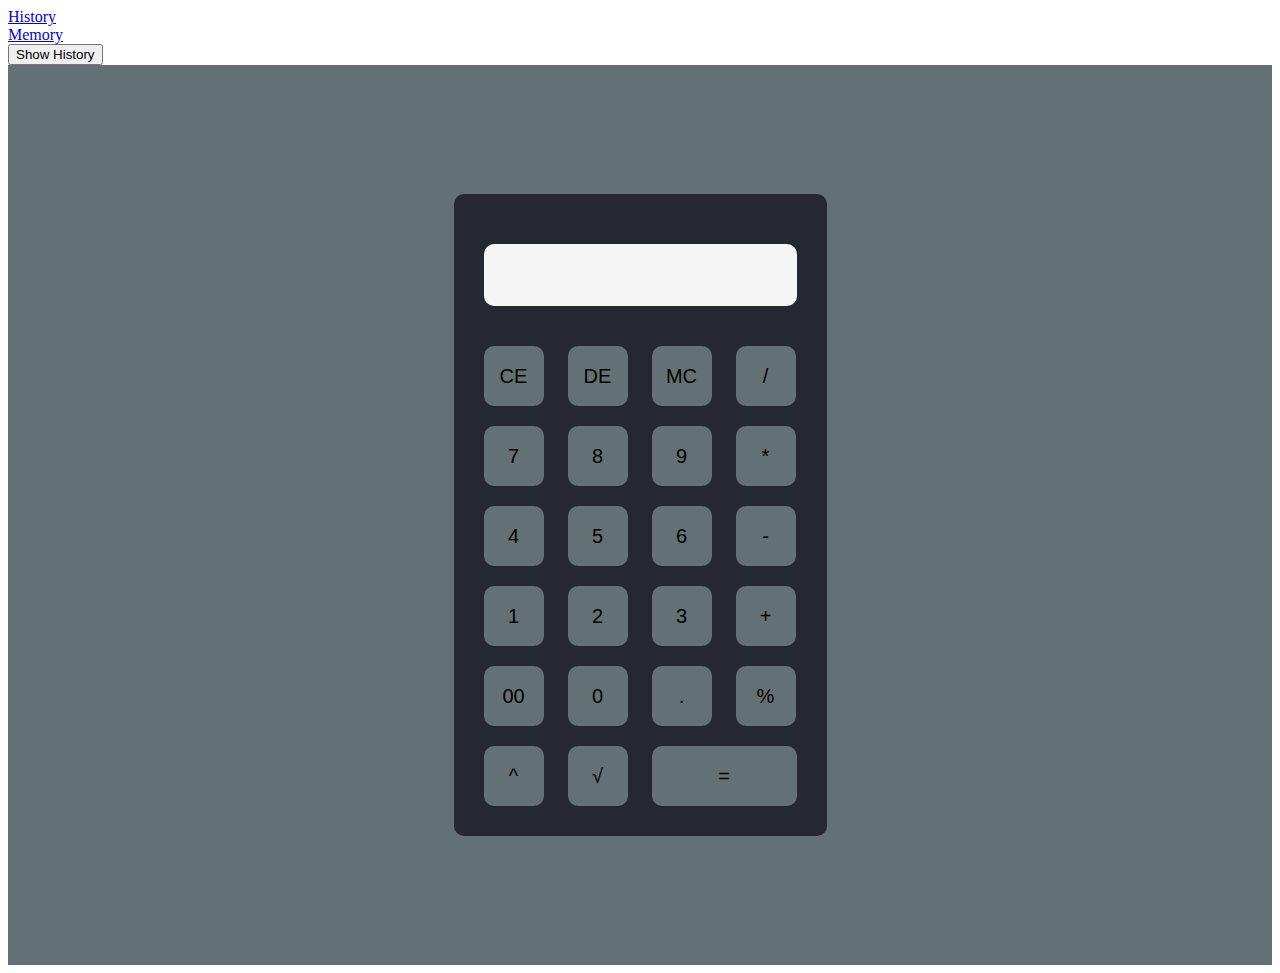
==== index.html @ 36dae5d5 "Deleted memory pages and created a toggle button on the calculator page to display the stored values" ====
<!DOCTYPE html>
<html lang="en">
  <head>
    <meta charset="UTF-8" />
    <meta name="viewport" content="width=device-width, initial-scale=1.0" />
    <title>Calculator</title>
    <link rel="stylesheet" href="calc.css" />
  </head>
  <body>
    <div class="linkpage"><a href="index.html">History</a></div>
    <div class="linkpage"><a href="memory.html">Memory</a></div>
    <button id="toggleMem" onclick="displayMem()">Show History</button>
    <div id="memDisplay"></div>

    <div class="container">
      <div class="calculator">
        <form>
          <div class="display">
            <input type="text" name="display" />
          </div>

          <div>
            <input type="button" value="CE" onclick="display.value = '' " />
            <input
              type="button"
              value="DE"
              onclick="display.value = display.value.toString().slice(0,-1)"
            />
            <input type="button" value="MC" onclick="removeMem()" />
            <input type="button" value="/" onclick="display.value += '/' " />
          </div>
          <div>
            <input type="button" value="7" onclick="display.value += '7' " />
            <input type="button" value="8" onclick="display.value += '8' " />
            <input type="button" value="9" onclick="display.value += '9' " />
            <input type="button" value="*" onclick="display.value += '*' " />
          </div>
          <div>
            <input type="button" value="4" onclick="display.value += '4' " />
            <input type="button" value="5" onclick="display.value += '5' " />
            <input type="button" value="6" onclick="display.value += '6' " />
            <input type="button" value="-" onclick="display.value += '-' " />
          </div>
          <div>
            <input type="button" value="1" onclick="display.value += '1' " />
            <input type="button" value="2" onclick="display.value += '2' " />
            <input type="button" value="3" onclick="display.value += '3' " />
            <input type="button" value="+" onclick="display.value += '+' " />
          </div>
          <div>
            <input type="button" value="00" onclick="display.value += '00' " />
            <input type="button" value="0" onclick="display.value += '0' " />
            <input type="button" value="." onclick="display.value += '.' " />
            <input type="button" value="%" onclick="display.value += '' " />
          </div>
          <div>
            <input type="button" value="^" onclick="display.value += '**' " />
            <input
              type="button"
              value="√"
              onclick="display.value = Math.sqrt(display.value) "
            />
            <input
              type="button"
              value="="
              onclick="display.value = storeResult(eval(display.value))"
              class="equal"
            />
          </div>
        </form>
      </div>
    </div>

    <script src="calc.js"></script>
  </body>
</html>
---- calc.css ----
.container {
  width: 100%;
  height: 100vh;
  background-color: rgb(100, 113, 116);
  display: flex;
  align-items: center;
  justify-content: center;
}
.calculator {
  padding: 20px;
  background-color: rgb(38, 40, 48);
  border-radius: 10px;
}
.calculator form input {
  border: 0;
  outline: 0;
  width: 60px;
  height: 60px;
  border-radius: 10px;
  background-color: rgb(100, 113, 116);
  font-size: 20px;
  color: rgb(0, 0, 0);
  margin: 10px;
}
form .display {
  display: flex;
  justify-content: flex-end;
  margin: 20px 0;
}
form .display input {
  text-align: right;
  flex: 1;
  font-size: 45px;
  background-color: whitesmoke;
}
form input.equal {
  width: 145px;
}

#memDisplay {
  /* display:none; */
}
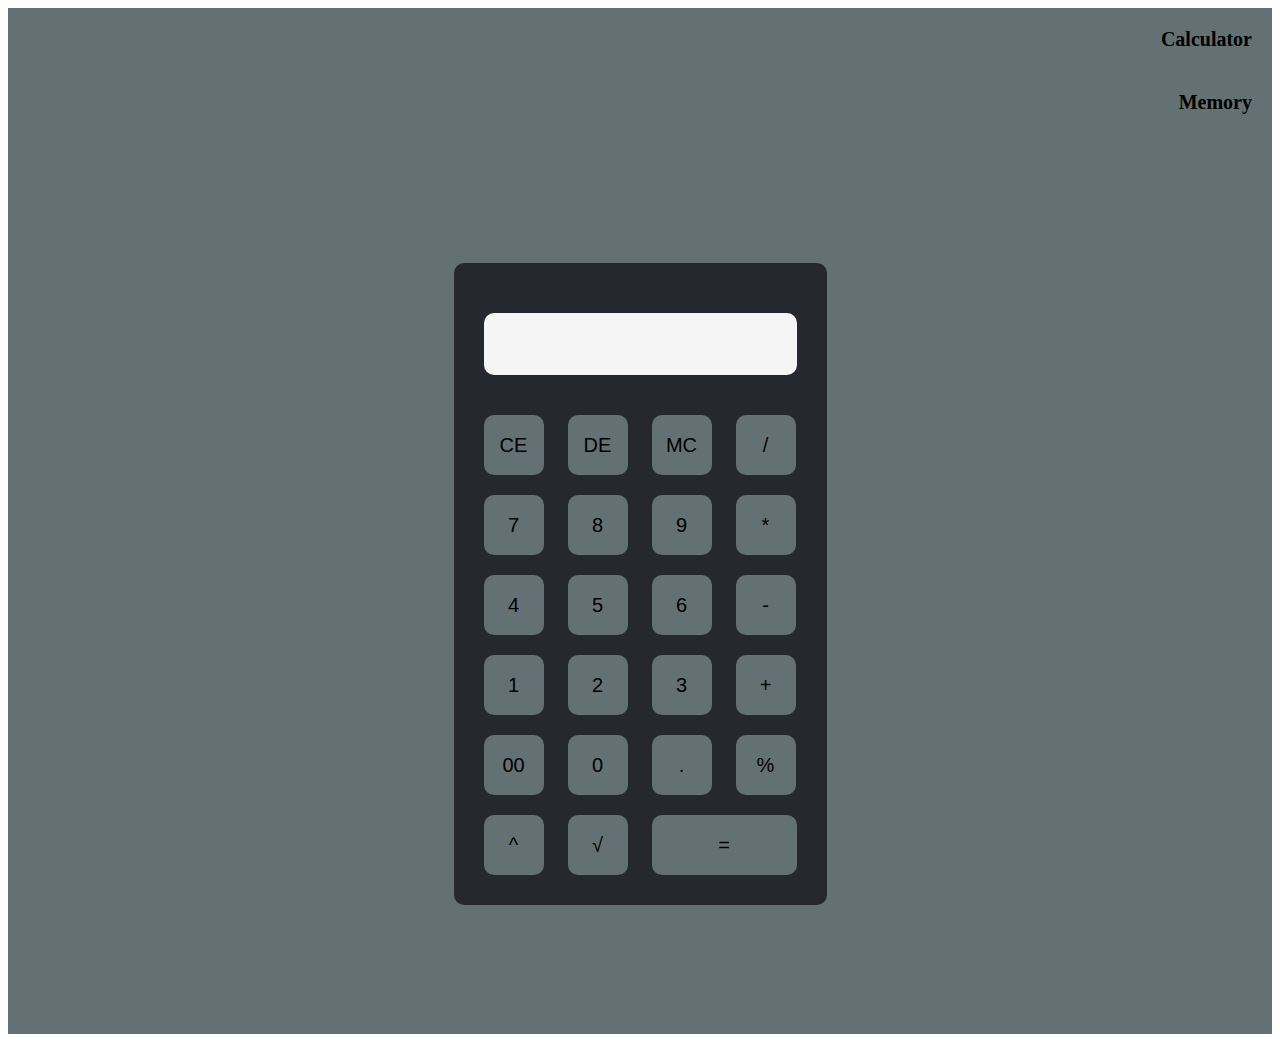
==== commit 3c916767: "formatted memory and calculator links better" ====
--- a/index.html
+++ b/index.html
@@ -1,76 +1,140 @@
 <!DOCTYPE html>
 <html lang="en">
-  <head>
-    <meta charset="UTF-8" />
-    <meta name="viewport" content="width=device-width, initial-scale=1.0" />
+<head>
+    <meta charset="UTF-8">
+    <meta name="viewport" content="width=device-width, initial-scale=1.0">
     <title>Calculator</title>
-    <link rel="stylesheet" href="calc.css" />
-  </head>
-  <body>
-    <div class="linkpage"><a href="index.html">History</a></div>
-    <div class="linkpage"><a href="memory.html">Memory</a></div>
-    <button id="toggleMem" onclick="displayMem()">Show History</button>
-    <div id="memDisplay"></div>
+    <link rel="stylesheet" href="calc.css">
 
-    <div class="container">
-      <div class="calculator">
+</head>
+    <body>
+        <div class="linkpage"><a href="index.html">Calculator</a></div>
+        <div class="linkpage"><a href="memory.html">Memory</a></div>
+<div class="container">
+    <div class="calculator">
         <form>
-          <div class="display">
-            <input type="text" name="display" />
-          </div>
+            <div class="display">
+                <input type="text" name="display">
+                    </div>
+                    
+                    <div>
+                        <input type="button" value="CE" onclick="display.value = '' ">
+                        <input type="button" value="DE" onclick="display.value = display.value.toString().slice(0,-1)">
+                        <input type="button" value="MC" onclick="removeMem()">
+                        <input type="button" value="/" onclick="display.value += '/' ">
+                    </div>
+                    <div>
+                        <input type="button" value="7" onclick="display.value += '7' ">
+                        <input type="button" value="8" onclick="display.value += '8' ">
+                        <input type="button" value="9" onclick="display.value += '9' ">
+                        <input type="button" value="*" onclick="display.value += '*' ">
+                    </div>
+                    <div>
+                        <input type="button" value="4" onclick="display.value += '4' ">
+                        <input type="button" value="5" onclick="display.value += '5' ">
+                        <input type="button" value="6" onclick="display.value += '6' ">
+                        <input type="button" value="-" onclick="display.value += '-' ">
+                    </div>
+                    <div>
+                        <input type="button" value="1" onclick="display.value += '1' ">
+                        <input type="button" value="2" onclick="display.value += '2' ">
+                        <input type="button" value="3" onclick="display.value += '3' ">
+                        <input type="button" value="+" onclick="display.value += '+' ">
+                    </div>
+                    <div>
+                        <input type="button" value="00" onclick="display.value += '00' ">
+                        <input type="button" value="0" onclick="display.value += '0' ">
+                        <input type="button" value="." onclick="display.value += '.' ">
+                        <input type="button" value="%" onclick="display.value += '' ">
+                    </div>
+                    <div>
+                        <input type="button" value="^" onclick="display.value += '**' ">
+                        <input type="button" value="√" onclick="display.value = Math.sqrt(display.value) ">
+                        <input type="button" value="=" onclick="display.value = eval(display.value)" 
+                        class="equal">
+                    </div>
+                </form>
+            </div>
+        </div>
+        
+        
+        
+        
+        
+        
+        
+        
+        
+        
+        
+        
+        
+        
+        
+        
+        
+        
+        
+        
+        
+        
+        
+        <!-- <table id="calculator">
+            <tr>
+                <td colspan="4">
+                    <input type="text" name="display">
+                </td>
+            </tr>
+            <tr>
+                <td><input type="button" value="%"></td>
+                <td><input type="button" value="C" onclick="clr()"></td>
+                <td><input type="button" value="CE" onclick="clrall()"></td>
+                <td><input type="button" value="⌫" onclick="back()"></td>
+            </tr>
+            <tr>
+                <td><input type="button" value="EX" onclick="display.value +='**' "></td>
+                <td><input type="button" value="√" onclick="display.value += '√' "></td>
+                <td><input type="button"  value="÷" onclick = "display.value += '/' "></td>
+                <td><input type="button"  value="x" onclick="display.value"></td>
+            </tr>
+            <tr>
+                <td><input type="button" value="7" onclick="display('7')"></td>
+                <td><input type="button" value="8" onclick="display('8')"></td>
+                <td><input type="button" value="9" onclick="display('9')"></td>
+                <td><input type="button"  value="/" onclick="display('/') ; operatordivide()"></td>
+            </tr>
+            <tr>
+                <td><input type="button" value="4" onclick="display('4')"></td>
+                <td><input type="button" value="5" onclick="display('5')"></td>
+                <td><input type="button" value="6" onclick="display('6')"></td>
+                <td><input type="button" id="+" value="+" onclick="display('+'); operatorplus()"></td>
+            </tr>
+            <tr>
+                <td><input type="button" value="1" onclick="display('1')"></td>
+                <td><input type="button" value="2" onclick="display('2')"></td>
+                <td><input type="button" value="3" onclick="display('3')"></td>
+                <td><input type="button" id="-" value="-" onclick="display('-'); operatorminus()"></td>
+            </tr>
+            <tr>
+                <td><input type="button" value="0" onclick="display('0')"></td>
+                <td><input type="button" value="." onclick="display('.')"></td>
+                <td><input type="button" value="=" onclick="display.value = eval(display.value)"></td>
+                
+            </tr>
 
-          <div>
-            <input type="button" value="CE" onclick="display.value = '' " />
-            <input
-              type="button"
-              value="DE"
-              onclick="display.value = display.value.toString().slice(0,-1)"
-            />
-            <input type="button" value="MC" onclick="removeMem()" />
-            <input type="button" value="/" onclick="display.value += '/' " />
-          </div>
-          <div>
-            <input type="button" value="7" onclick="display.value += '7' " />
-            <input type="button" value="8" onclick="display.value += '8' " />
-            <input type="button" value="9" onclick="display.value += '9' " />
-            <input type="button" value="*" onclick="display.value += '*' " />
-          </div>
-          <div>
-            <input type="button" value="4" onclick="display.value += '4' " />
-            <input type="button" value="5" onclick="display.value += '5' " />
-            <input type="button" value="6" onclick="display.value += '6' " />
-            <input type="button" value="-" onclick="display.value += '-' " />
-          </div>
-          <div>
-            <input type="button" value="1" onclick="display.value += '1' " />
-            <input type="button" value="2" onclick="display.value += '2' " />
-            <input type="button" value="3" onclick="display.value += '3' " />
-            <input type="button" value="+" onclick="display.value += '+' " />
-          </div>
-          <div>
-            <input type="button" value="00" onclick="display.value += '00' " />
-            <input type="button" value="0" onclick="display.value += '0' " />
-            <input type="button" value="." onclick="display.value += '.' " />
-            <input type="button" value="%" onclick="display.value += '' " />
-          </div>
-          <div>
-            <input type="button" value="^" onclick="display.value += '**' " />
-            <input
-              type="button"
-              value="√"
-              onclick="display.value = Math.sqrt(display.value) "
-            />
-            <input
-              type="button"
-              value="="
-              onclick="display.value = storeResult(eval(display.value))"
-              class="equal"
-            />
-          </div>
-        </form>
-      </div>
-    </div>
 
-    <script src="calc.js"></script>
-  </body>
-</html>
+
+
+
+
+
+
+
+        </table>
+    </form> -->
+
+
+
+        <script src="calc.js"></script>
+    </body>
+</html>--- a/calc.css
+++ b/calc.css
@@ -1,42 +1,61 @@
-.container {
-  width: 100%;
-  height: 100vh;
-  background-color: rgb(100, 113, 116);
-  display: flex;
-  align-items: center;
-  justify-content: center;
+.container{
+    width: 100%;
+    height: 100vh;
+    background-color: rgb(100, 113, 116);
+    display:flex;
+    align-items:center;
+    justify-content:center;
 }
-.calculator {
-  padding: 20px;
-  background-color: rgb(38, 40, 48);
-  border-radius: 10px;
+.calculator{
+    padding: 20px;
+    background-color:rgb(38, 40, 48);
+    border-radius: 10px;
 }
-.calculator form input {
-  border: 0;
-  outline: 0;
-  width: 60px;
-  height: 60px;
-  border-radius: 10px;
-  background-color: rgb(100, 113, 116);
-  font-size: 20px;
-  color: rgb(0, 0, 0);
-  margin: 10px;
+.calculator form input{
+    border: 0;
+    outline: 0;
+    width: 60px;
+    height: 60px;
+    border-radius: 10px;
+    background-color:rgb(100, 113, 116);
+    font-size:20px;
+    color:rgb(0, 0, 0);
+    margin:10px;
 }
-form .display {
-  display: flex;
-  justify-content: flex-end;
-  margin: 20px 0;
+form .display{
+    display:flex;
+    justify-content: flex-end;
+    margin:20px 0;
+
 }
-form .display input {
-  text-align: right;
-  flex: 1;
-  font-size: 45px;
-  background-color: whitesmoke;
+form .display input{
+    text-align: right;
+    flex: 1;
+    font-size: 45px;
+    background-color: whitesmoke;
 }
-form input.equal {
-  width: 145px;
+form input.equal{
+    width: 145px;
 }
-
-#memDisplay {
-  /* display:none; */
+.linkpage{
+    font-weight: bold;
+    padding: 20px;
+    background-color: rgb(100, 113, 116);
+    display:flex;
+    color: black;
+    font-size: 20px;
+    justify-content: flex-end;
+    align-content: flex-end;
 }
+a:link{
+    text-decoration: none;
+    color:black;
+}
+a:hover{
+    text-decoration: none;
+    color:black;
+}
+a:visited{
+    text-decoration: none;
+    color:black;
+}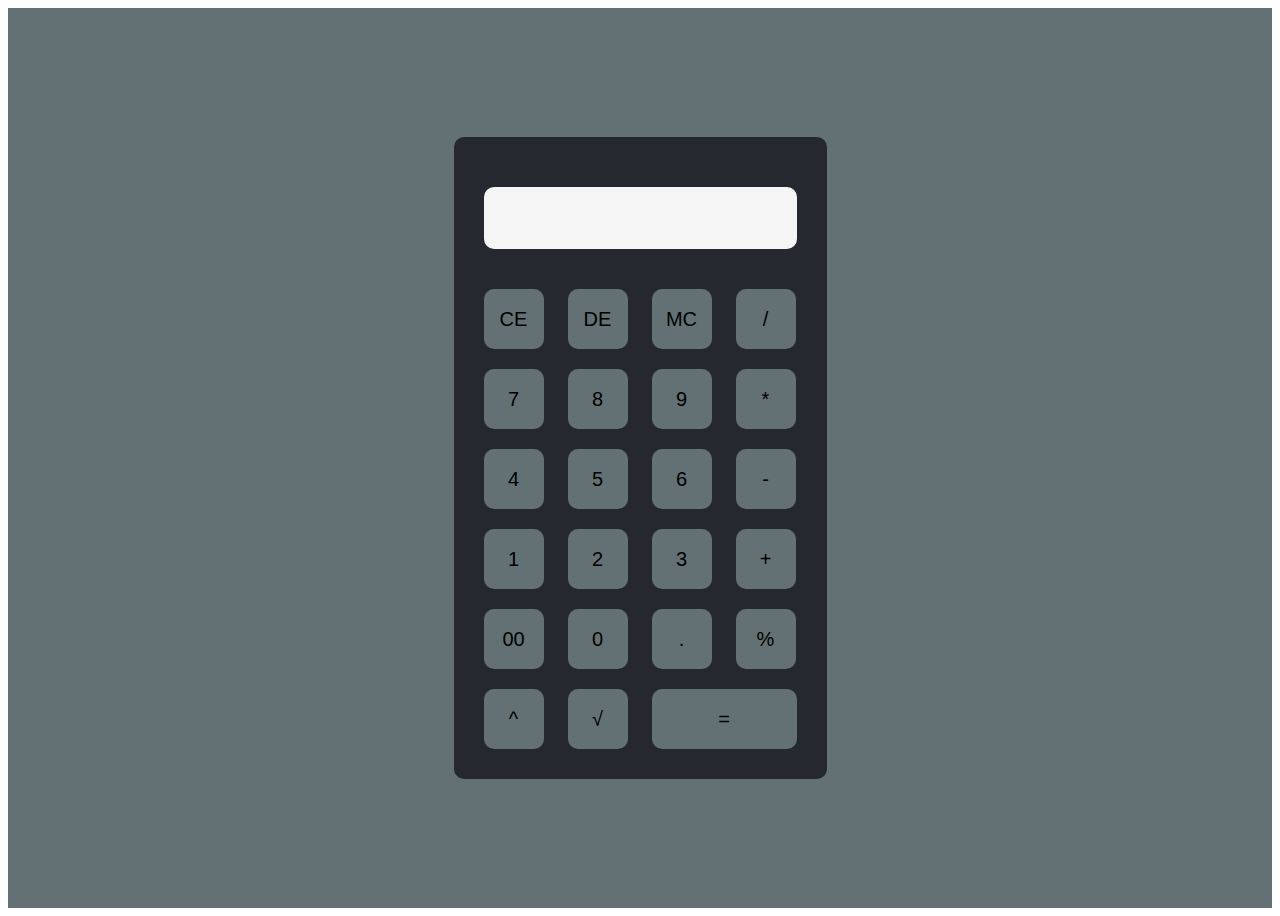
==== commit 35539763: "saving test for now" ====
--- a/index.html
+++ b/index.html
@@ -8,8 +8,6 @@
 
 </head>
     <body>
-        <div class="linkpage"><a href="index.html">Calculator</a></div>
-        <div class="linkpage"><a href="memory.html">Memory</a></div>
 <div class="container">
     <div class="calculator">
         <form>
--- a/calc.css
+++ b/calc.css
@@ -47,15 +47,3 @@
     justify-content: flex-end;
     align-content: flex-end;
 }
-a:link{
-    text-decoration: none;
-    color:black;
-}
-a:hover{
-    text-decoration: none;
-    color:black;
-}
-a:visited{
-    text-decoration: none;
-    color:black;
-}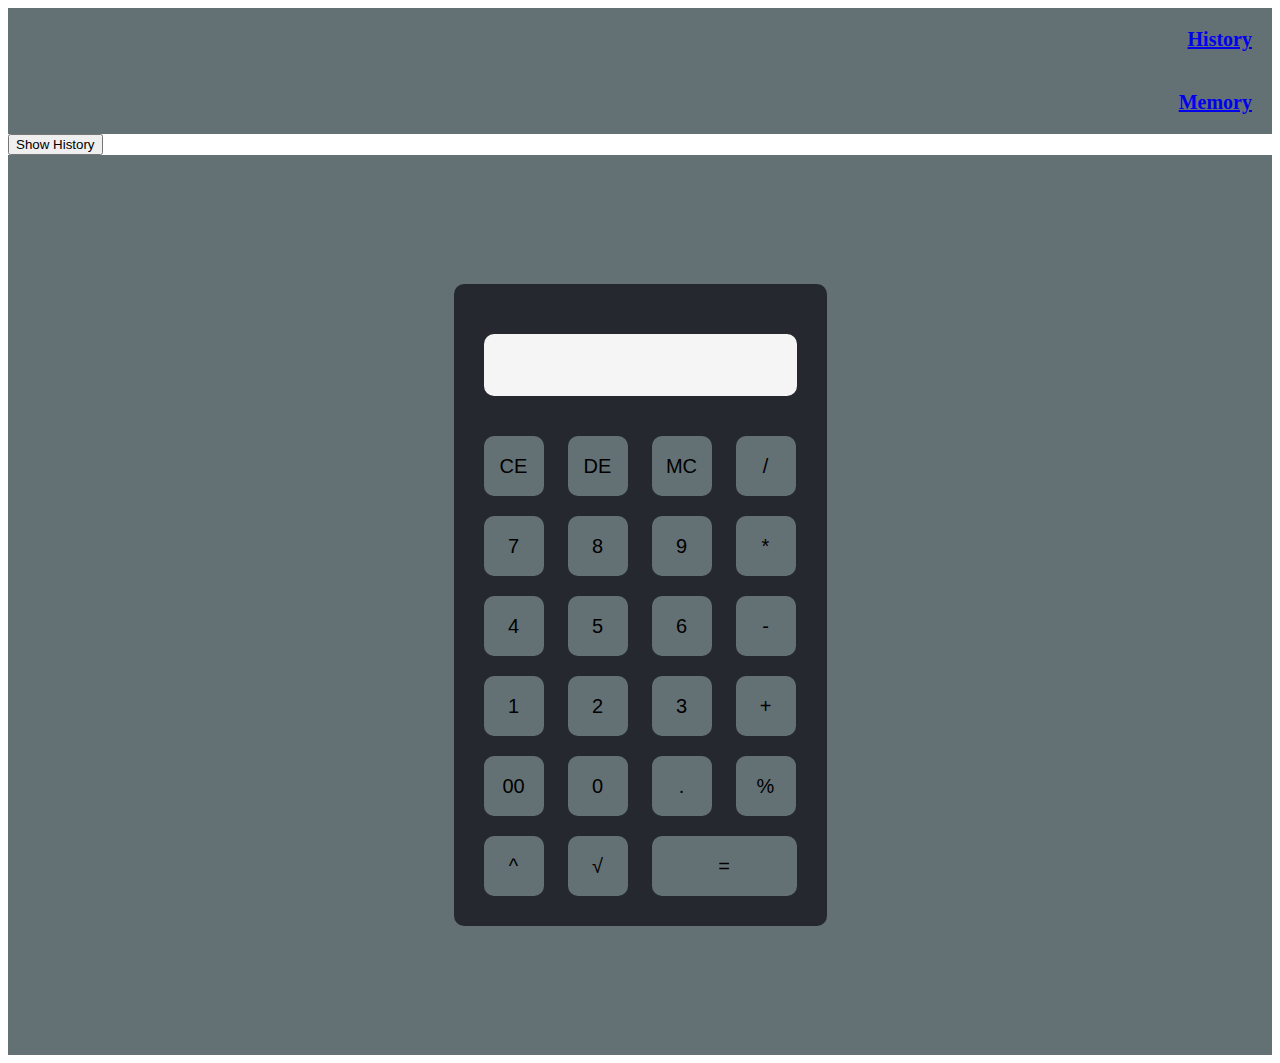
==== commit 8122a7fd: "saved partner branch" ====
--- a/index.html
+++ b/index.html
@@ -1,138 +1,76 @@
 <!DOCTYPE html>
 <html lang="en">
-<head>
-    <meta charset="UTF-8">
-    <meta name="viewport" content="width=device-width, initial-scale=1.0">
+  <head>
+    <meta charset="UTF-8" />
+    <meta name="viewport" content="width=device-width, initial-scale=1.0" />
     <title>Calculator</title>
-    <link rel="stylesheet" href="calc.css">
+    <link rel="stylesheet" href="calc.css" />
+  </head>
+  <body>
+    <div class="linkpage"><a href="index.html">History</a></div>
+    <div class="linkpage"><a href="memory.html">Memory</a></div>
+    <button id="toggleMem" onclick="displayMem()">Show History</button>
+    <div id="memDisplay"></div>
 
-</head>
-    <body>
-<div class="container">
-    <div class="calculator">
+    <div class="container">
+      <div class="calculator">
         <form>
-            <div class="display">
-                <input type="text" name="display">
-                    </div>
-                    
-                    <div>
-                        <input type="button" value="CE" onclick="display.value = '' ">
-                        <input type="button" value="DE" onclick="display.value = display.value.toString().slice(0,-1)">
-                        <input type="button" value="MC" onclick="removeMem()">
-                        <input type="button" value="/" onclick="display.value += '/' ">
-                    </div>
-                    <div>
-                        <input type="button" value="7" onclick="display.value += '7' ">
-                        <input type="button" value="8" onclick="display.value += '8' ">
-                        <input type="button" value="9" onclick="display.value += '9' ">
-                        <input type="button" value="*" onclick="display.value += '*' ">
-                    </div>
-                    <div>
-                        <input type="button" value="4" onclick="display.value += '4' ">
-                        <input type="button" value="5" onclick="display.value += '5' ">
-                        <input type="button" value="6" onclick="display.value += '6' ">
-                        <input type="button" value="-" onclick="display.value += '-' ">
-                    </div>
-                    <div>
-                        <input type="button" value="1" onclick="display.value += '1' ">
-                        <input type="button" value="2" onclick="display.value += '2' ">
-                        <input type="button" value="3" onclick="display.value += '3' ">
-                        <input type="button" value="+" onclick="display.value += '+' ">
-                    </div>
-                    <div>
-                        <input type="button" value="00" onclick="display.value += '00' ">
-                        <input type="button" value="0" onclick="display.value += '0' ">
-                        <input type="button" value="." onclick="display.value += '.' ">
-                        <input type="button" value="%" onclick="display.value += '' ">
-                    </div>
-                    <div>
-                        <input type="button" value="^" onclick="display.value += '**' ">
-                        <input type="button" value="√" onclick="display.value = Math.sqrt(display.value) ">
-                        <input type="button" value="=" onclick="display.value = eval(display.value)" 
-                        class="equal">
-                    </div>
-                </form>
-            </div>
-        </div>
-        
-        
-        
-        
-        
-        
-        
-        
-        
-        
-        
-        
-        
-        
-        
-        
-        
-        
-        
-        
-        
-        
-        
-        <!-- <table id="calculator">
-            <tr>
-                <td colspan="4">
-                    <input type="text" name="display">
-                </td>
-            </tr>
-            <tr>
-                <td><input type="button" value="%"></td>
-                <td><input type="button" value="C" onclick="clr()"></td>
-                <td><input type="button" value="CE" onclick="clrall()"></td>
-                <td><input type="button" value="⌫" onclick="back()"></td>
-            </tr>
-            <tr>
-                <td><input type="button" value="EX" onclick="display.value +='**' "></td>
-                <td><input type="button" value="√" onclick="display.value += '√' "></td>
-                <td><input type="button"  value="÷" onclick = "display.value += '/' "></td>
-                <td><input type="button"  value="x" onclick="display.value"></td>
-            </tr>
-            <tr>
-                <td><input type="button" value="7" onclick="display('7')"></td>
-                <td><input type="button" value="8" onclick="display('8')"></td>
-                <td><input type="button" value="9" onclick="display('9')"></td>
-                <td><input type="button"  value="/" onclick="display('/') ; operatordivide()"></td>
-            </tr>
-            <tr>
-                <td><input type="button" value="4" onclick="display('4')"></td>
-                <td><input type="button" value="5" onclick="display('5')"></td>
-                <td><input type="button" value="6" onclick="display('6')"></td>
-                <td><input type="button" id="+" value="+" onclick="display('+'); operatorplus()"></td>
-            </tr>
-            <tr>
-                <td><input type="button" value="1" onclick="display('1')"></td>
-                <td><input type="button" value="2" onclick="display('2')"></td>
-                <td><input type="button" value="3" onclick="display('3')"></td>
-                <td><input type="button" id="-" value="-" onclick="display('-'); operatorminus()"></td>
-            </tr>
-            <tr>
-                <td><input type="button" value="0" onclick="display('0')"></td>
-                <td><input type="button" value="." onclick="display('.')"></td>
-                <td><input type="button" value="=" onclick="display.value = eval(display.value)"></td>
-                
-            </tr>
+          <div class="display">
+            <input type="text" name="display" />
+          </div>
 
+          <div>
+            <input type="button" value="CE" onclick="display.value = '' " />
+            <input
+              type="button"
+              value="DE"
+              onclick="display.value = display.value.toString().slice(0,-1)"
+            />
+            <input type="button" value="MC" onclick="removeMem()" />
+            <input type="button" value="/" onclick="display.value += '/' " />
+          </div>
+          <div>
+            <input type="button" value="7" onclick="display.value += '7' " />
+            <input type="button" value="8" onclick="display.value += '8' " />
+            <input type="button" value="9" onclick="display.value += '9' " />
+            <input type="button" value="*" onclick="display.value += '*' " />
+          </div>
+          <div>
+            <input type="button" value="4" onclick="display.value += '4' " />
+            <input type="button" value="5" onclick="display.value += '5' " />
+            <input type="button" value="6" onclick="display.value += '6' " />
+            <input type="button" value="-" onclick="display.value += '-' " />
+          </div>
+          <div>
+            <input type="button" value="1" onclick="display.value += '1' " />
+            <input type="button" value="2" onclick="display.value += '2' " />
+            <input type="button" value="3" onclick="display.value += '3' " />
+            <input type="button" value="+" onclick="display.value += '+' " />
+          </div>
+          <div>
+            <input type="button" value="00" onclick="display.value += '00' " />
+            <input type="button" value="0" onclick="display.value += '0' " />
+            <input type="button" value="." onclick="display.value += '.' " />
+            <input type="button" value="%" onclick="display.value += '%' " />
+          </div>
+          <div>
+            <input type="button" value="^" onclick="display.value += '**' " />
+            <input
+              type="button"
+              value="√"
+              onclick="display.value = Math.sqrt(display.value) "
+            />
+            <input
+              type="button"
+              value="="
+              onclick="display.value = storeResult(eval(display.value))"
+              class="equal"
+            />
+          </div>
+        </form>
+      </div>
+    </div>
 
-
-
-
-
-
-
-
-        </table>
-    </form> -->
-
-
-
-        <script src="calc.js"></script>
-    </body>
-</html>+    <script src="calc.js"></script>
+  </body>
+</html>
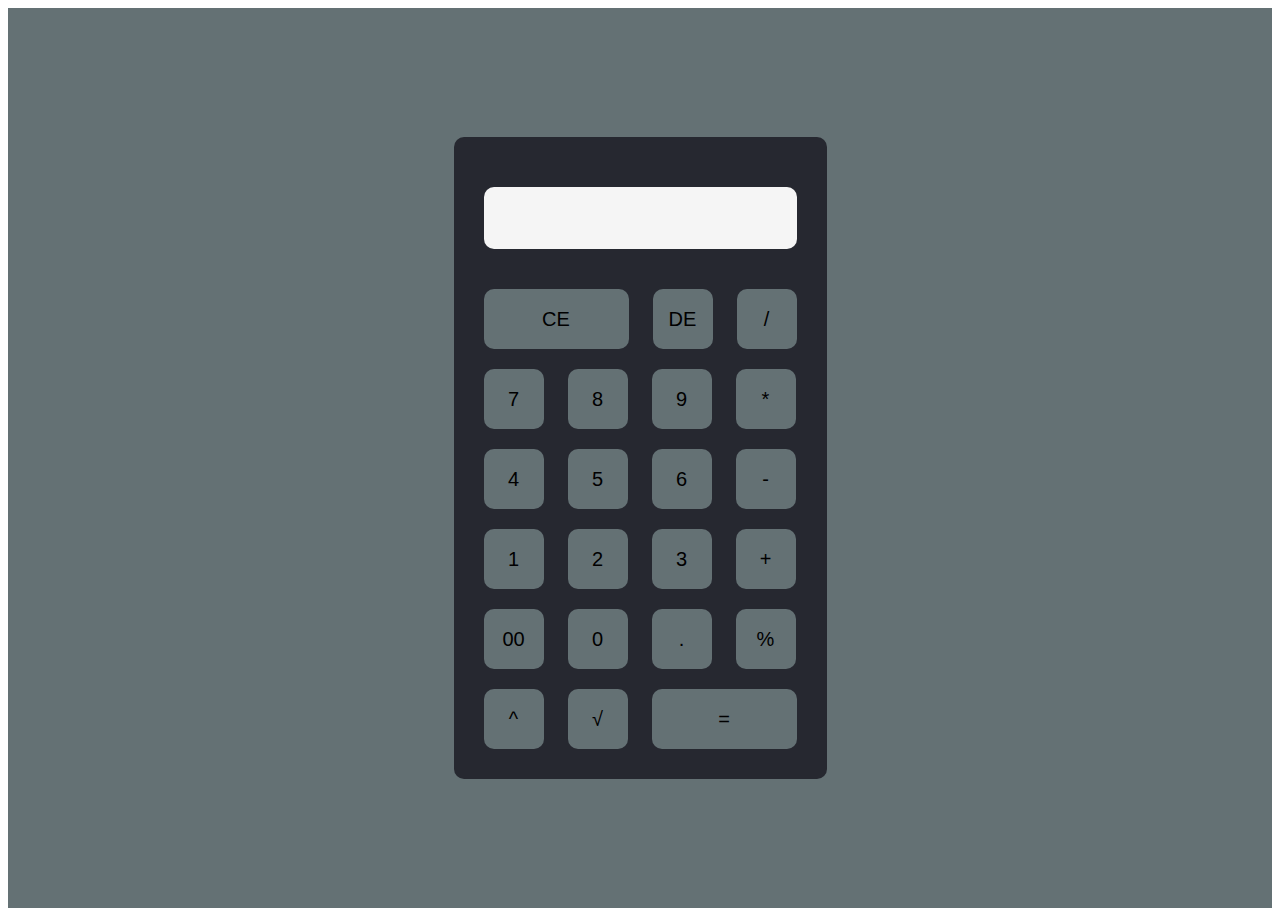
==== commit 2158fa50: "Finished project" ====
--- a/index.html
+++ b/index.html
@@ -7,11 +7,6 @@
     <link rel="stylesheet" href="calc.css" />
   </head>
   <body>
-    <div class="linkpage"><a href="index.html">History</a></div>
-    <div class="linkpage"><a href="memory.html">Memory</a></div>
-    <button id="toggleMem" onclick="displayMem()">Show History</button>
-    <div id="memDisplay"></div>
-
     <div class="container">
       <div class="calculator">
         <form>
@@ -20,13 +15,8 @@
           </div>
 
           <div>
-            <input type="button" value="CE" onclick="display.value = '' " />
-            <input
-              type="button"
-              value="DE"
-              onclick="display.value = display.value.toString().slice(0,-1)"
-            />
-            <input type="button" value="MC" onclick="removeMem()" />
+            <input type="button" value="CE" onclick="display.value = '' " class="CE" />
+            <input type="button" value="DE" onclick="display.value = display.value.toString().slice(0,-1)" />
             <input type="button" value="/" onclick="display.value += '/' " />
           </div>
           <div>
@@ -55,17 +45,8 @@
           </div>
           <div>
             <input type="button" value="^" onclick="display.value += '**' " />
-            <input
-              type="button"
-              value="√"
-              onclick="display.value = Math.sqrt(display.value) "
-            />
-            <input
-              type="button"
-              value="="
-              onclick="display.value = storeResult(eval(display.value))"
-              class="equal"
-            />
+            <input type="button" value="√" onclick="display.value = Math.sqrt(display.value) " />
+            <input type="button" value="=" onclick="display.value = (eval(display.value))" class="equal"/>
           </div>
         </form>
       </div>
--- a/calc.css
+++ b/calc.css
@@ -47,3 +47,6 @@
     justify-content: flex-end;
     align-content: flex-end;
 }
+form input.CE{
+    width: 145px;
+}
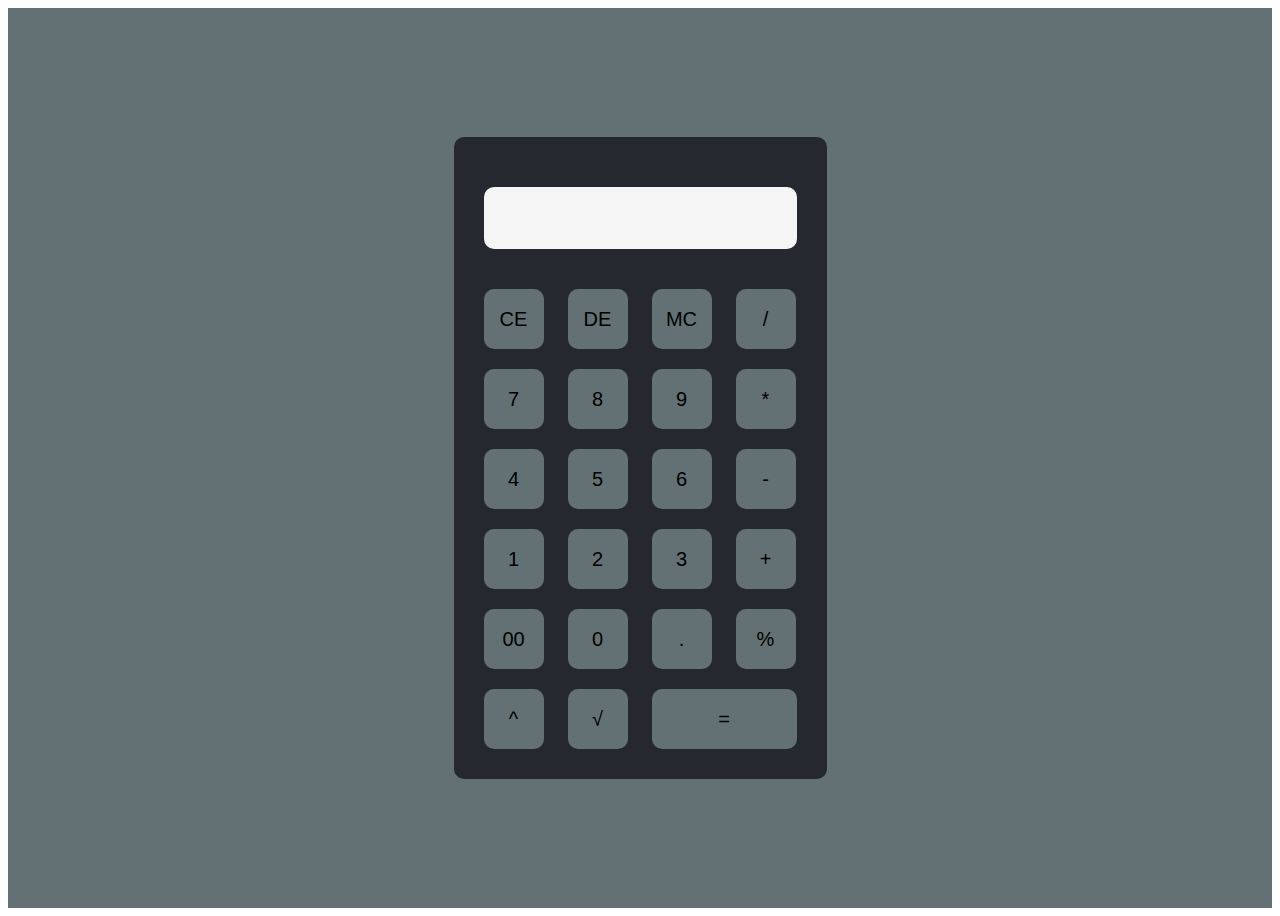
==== commit f566bf52: "Finsished" ====
--- a/index.html
+++ b/index.html
@@ -15,8 +15,9 @@
           </div>
 
           <div>
-            <input type="button" value="CE" onclick="display.value = '' " class="CE" />
+            <input type="button" value="CE" onclick="display.value = '' " />
             <input type="button" value="DE" onclick="display.value = display.value.toString().slice(0,-1)" />
+            <input type="button" value="MC" onclick="removeMem()" />
             <input type="button" value="/" onclick="display.value += '/' " />
           </div>
           <div>
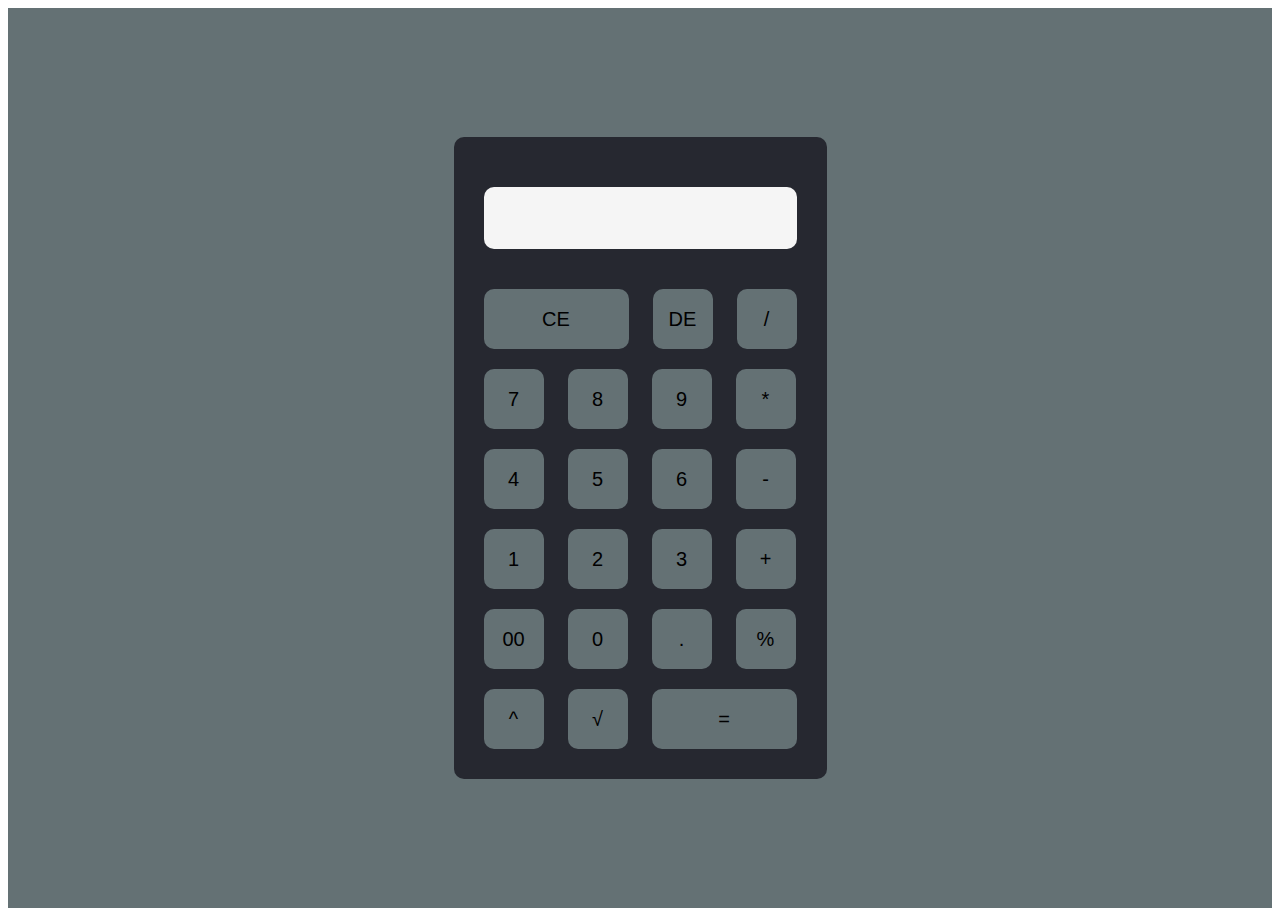
==== commit d24d7951: "Finalizations" ====
--- a/index.html
+++ b/index.html
@@ -15,9 +15,17 @@
           </div>
 
           <div>
-            <input type="button" value="CE" onclick="display.value = '' " />
-            <input type="button" value="DE" onclick="display.value = display.value.toString().slice(0,-1)" />
-            <input type="button" value="MC" onclick="removeMem()" />
+            <input
+              type="button"
+              value="CE"
+              onclick="display.value = '' "
+              class="CE"
+            />
+            <input
+              type="button"
+              value="DE"
+              onclick="display.value = display.value.toString().slice(0,-1)"
+            />
             <input type="button" value="/" onclick="display.value += '/' " />
           </div>
           <div>
@@ -46,8 +54,17 @@
           </div>
           <div>
             <input type="button" value="^" onclick="display.value += '**' " />
-            <input type="button" value="√" onclick="display.value = Math.sqrt(display.value) " />
-            <input type="button" value="=" onclick="display.value = (eval(display.value))" class="equal"/>
+            <input
+              type="button"
+              value="√"
+              onclick="display.value = Math.sqrt(display.value) "
+            />
+            <input
+              type="button"
+              value="="
+              onclick="display.value = eval(display.value)"
+              class="equal"
+            />
           </div>
         </form>
       </div>
--- a/calc.css
+++ b/calc.css
@@ -1,52 +1,51 @@
-.container{
-    width: 100%;
-    height: 100vh;
-    background-color: rgb(100, 113, 116);
-    display:flex;
-    align-items:center;
-    justify-content:center;
+.container {
+  width: 100%;
+  height: 100vh;
+  background-color: rgb(100, 113, 116);
+  display: flex;
+  align-items: center;
+  justify-content: center;
 }
-.calculator{
-    padding: 20px;
-    background-color:rgb(38, 40, 48);
-    border-radius: 10px;
+.calculator {
+  padding: 20px;
+  background-color: rgb(38, 40, 48);
+  border-radius: 10px;
 }
-.calculator form input{
-    border: 0;
-    outline: 0;
-    width: 60px;
-    height: 60px;
-    border-radius: 10px;
-    background-color:rgb(100, 113, 116);
-    font-size:20px;
-    color:rgb(0, 0, 0);
-    margin:10px;
+.calculator form input {
+  border: 0;
+  outline: 0;
+  width: 60px;
+  height: 60px;
+  border-radius: 10px;
+  background-color: rgb(100, 113, 116);
+  font-size: 20px;
+  color: rgb(0, 0, 0);
+  margin: 10px;
 }
-form .display{
-    display:flex;
-    justify-content: flex-end;
-    margin:20px 0;
-
+form .display {
+  display: flex;
+  justify-content: flex-end;
+  margin: 20px 0;
 }
-form .display input{
-    text-align: right;
-    flex: 1;
-    font-size: 45px;
-    background-color: whitesmoke;
+form .display input {
+  text-align: right;
+  flex: 1;
+  font-size: 45px;
+  background-color: whitesmoke;
 }
-form input.equal{
-    width: 145px;
+form input.equal {
+  width: 145px;
 }
-.linkpage{
-    font-weight: bold;
-    padding: 20px;
-    background-color: rgb(100, 113, 116);
-    display:flex;
-    color: black;
-    font-size: 20px;
-    justify-content: flex-end;
-    align-content: flex-end;
+.linkpage {
+  font-weight: bold;
+  padding: 20px;
+  background-color: rgb(100, 113, 116);
+  display: flex;
+  color: black;
+  font-size: 20px;
+  justify-content: flex-end;
+  align-content: flex-end;
 }
-form input.CE{
-    width: 145px;
+form input.CE {
+  width: 145px;
 }
